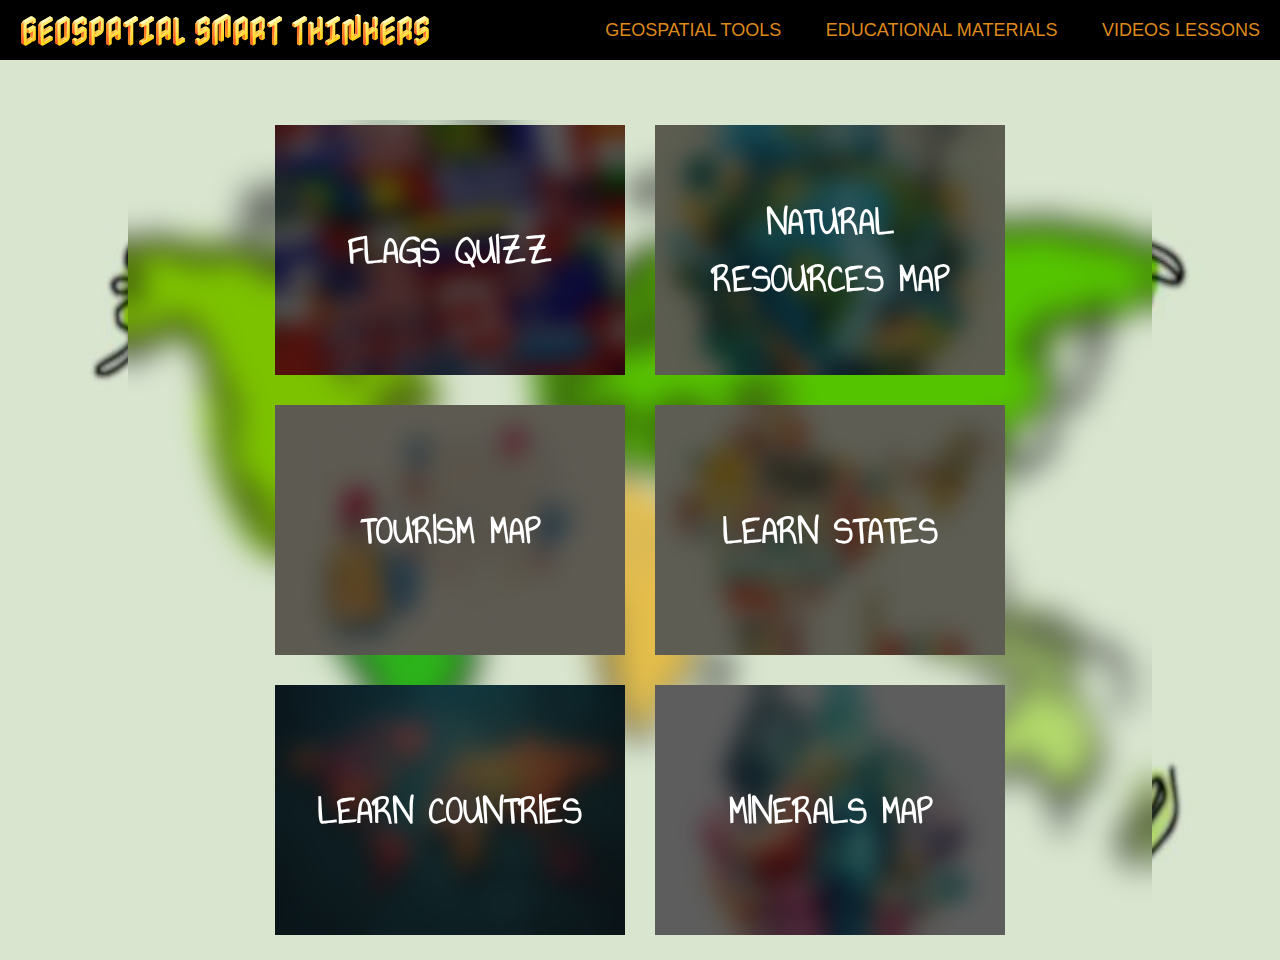
==== geospa.html @ d349dc16 "updated" ====
<!DOCTYPE html>
<html lang="en">
<head>
    <meta charset="UTF-8">
    <meta http-equiv="X-UA-Compatible" content="IE=edge">
    <meta name="viewport" content="width=device-width, initial-scale=1.0">
    <link rel="stylesheet" href="geospa.css">
    <link href='https://fonts.googleapis.com/css?family=Nabla' rel='stylesheet'>
    <link href='https://fonts.googleapis.com/css?family=Annie Use Your Telescope' rel='stylesheet'>
    <link href='https://fonts.googleapis.com/css?family=Amatic SC' rel='stylesheet'>
    <!-- <script src=""></script> -->
    <title>Geospatial tools</title>

</head>
<body>
    <div class="grid">
        <div class="navbar">
            <div class="logo">
                <a href="index.html" target="_blank">Geospatial Smart Thinkers</a>
            </div>

            <div class="links">
                <a href="geospa.html"  class="active">Geospatial tools</a>
                <a href="#" class="active">Educational materials</a>
                <a href="#" class="active">Videos lessons</a>
            </div>
        </div>

        <div class="container">
            <img src="hero_image.jpg" alt="dept image">
            <div class="grid_again">

                <!-- <div class="subjects"> -->
                  <a href="/Flags QUIZ/index.html">
                 <div class="box" id="flag">
                    <div id="blur">
                        <h4>Flags Quizz</h4>
                    </div>
                 </div>
                  </a>

                 <a href="remote-sensing.html"  target="_blank">
                    <div class="box" id="natural">
                        <div id="blur">
                       <h4>Natural Resources Map</h4>
                    </div>
                    </div>
                   </a>

                   <a href="remote-sensing.html"  target="_blank">
                    <div class="box" id="tourism">
                        <div id="blur">
                       <h4>Tourism Map</h4>
                    </div>
                    </div>
                   </a>

                   <a href="/States_India/states.html" target="_blank">
                    <div class="box" id="states">
                        <div id="blur">
                       <h4>Learn States</h4>
                    </div>
                    </div>
                   </a>

                   <a href="remote-sensing.html" target="_blank">
                    <div class="box" id="countries">
                        <div id="blur">
                       <h4>Learn Countries</h4>
                    </div>
                    </div>
                   </a>

                   <a href="remote-sensing.html" target="_blank">
                    <div class="box" id="mineral">
                        <div id="blur">
                       <h4>Minerals Map</h4>
                    </div>
                    </div>
                   </a>
                <!-- </div> -->
            </div>
        </div>
    </div>
</body>
</html>
---- geospa.css ----
*{
    margin: 0;
    padding: 0;
    /* background-color: antiquewhite; */
}
html,body{
    height: 100%;
    /* overflow: hidden; */
}
.grid{
   display: grid;
   grid-template-columns: repeat(12, 1fr);
}

.navbar{
    grid-column: 1/13;
    background-color: rgb(0, 0, 0);
    width: 100%;
    height:60px;
    display: flex;
    justify-content: space-between;
    align-items: center;
    text-transform: uppercase;
    font-family: 'Gill Sans', 'Gill Sans MT', Calibri, 'Trebuchet MS', sans-serif;
}

.navbar a{
    color: rgb(222, 137, 27);
    text-decoration: none;
    margin: 10px;
    padding: 10px 10px;
}

.navbar a.active {
    /* background-color:#232222 ; */
    /* color: orange; */
    /* font-size: 22px; */
  }
  
/* .navbar a:hover:not(.active) { */
    /* background-color:antiquewhite; */
    /* color: black; */
  /* } */

.logo{
    font-size: 30px; 
    font-family: 'Nabla';
}

.links a{
    font-size: 18px;
    /* font-family:'Annie Use Your Telescope'; */
}

.links a:hover{
    background-color: rgb(223, 136, 31);
    color:rgb(0, 0, 0);
    transition: 0.3s ease;
    font-weight: bold;
}

.container{
    grid-column:1/13;
    /* background-color:honeydew; */
    position: relative;
    display: flex;
    justify-content: center;
    height: 100vh;
}

.container img{
    width: 100%;
    height:100vh;
    /* opacity: 0.5; */
    /* z-index: -1; */
    
}
.grid_again{
    /* background-color: rgba(194, 190, 190, 0.267); */
    backdrop-filter: blur(15px);
    z-index: 1000;
    /* margin-top: 20px; */
    margin:60px auto;
    position: absolute;
    /* top:0; */
    /* left: 50%; */
    /* transform: translate(-50%,100%); */
    width: 80%;
    /* height: auto */
    display:flex;
    justify-content: center;
    align-items: center;
    flex-wrap: wrap;
    gap:20px;
}


.box{
    /* background-color: rgb(244, 144, 12); */
    width: 350px;
    height:250px;
    display: flex;
    justify-content: center;
    align-items: center;
    margin: 5px;
    position: relative;
    
}
.box:hover{
    box-shadow: 5px 5px 30px 3px rgb(0, 0, 0);
}

#flag{
    background-image: url(flags_wall.jpg);
    background-position: center;
    background-repeat: no-repeat;
    background-size: cover;
}
#natural{
    background-image: url(natural.avif);
    background-position: center;
    background-repeat: no-repeat;
    background-size: cover;
}
#tourism{
    background-image: url(travel_edit.jpg);
    background-position: center;
    background-repeat: no-repeat;
    background-size: cover;
}
#states{
    background-image: url(india_states.jpg);
    /* background-image: url(india_wall.jpg); */
    background-position: center;
    background-repeat: no-repeat;
    background-size: cover;
}
#countries{
    background-image: url(country.webp);
    background-position: center;
    background-repeat: no-repeat;
    background-size: cover;
}
#mineral{
    background-image: url(mineral_wall.avif);
    background-position: center;
    background-repeat: no-repeat;
    background-size: cover;
}

#blur{
    display: flex;
    justify-content: center;
    align-items: center;
    backdrop-filter: blur(12px);
    background-color: rgba(11, 10, 10, 0.664);
    padding: 20px 0;
    width: 100%;
    height:210px;
    /* margin: 10px; */
    position: absolute;
    /* top:10%; */
    color: rgb(255, 255, 255);
    text-transform: uppercase;
    /* font-family:'Nabla'; */
    font-family: 'Annie Use Your Telescope';
    font-size: 40px;
    text-align: center;
    text-wrap:balance;
    width: 100%;
}

#blur:hover{
    opacity: 0;
    transition: 0.8s all;
}
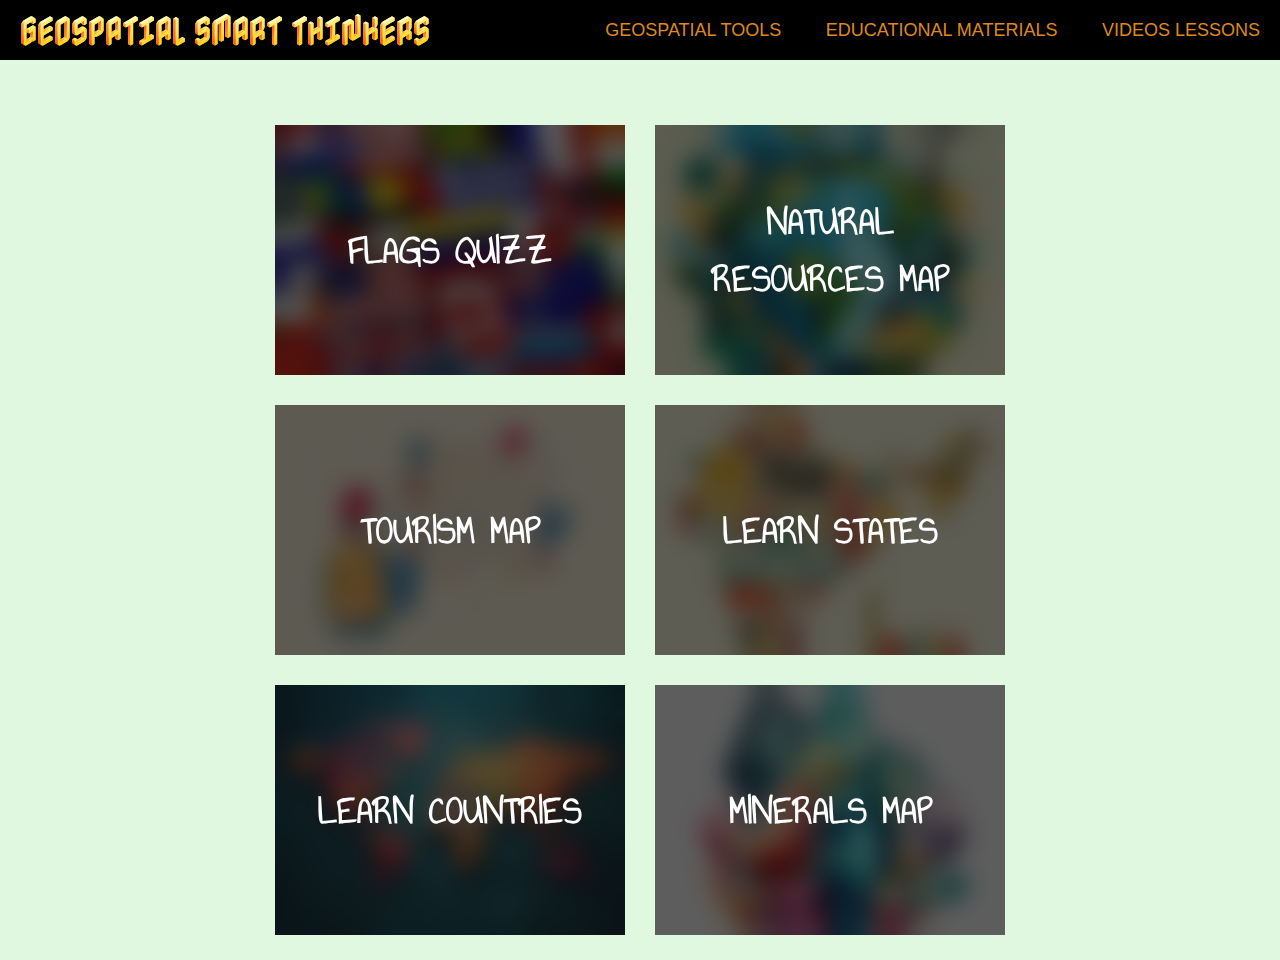
==== commit 2d12aa27: "upgraded" ====
--- a/geospa.html
+++ b/geospa.html
@@ -16,9 +16,12 @@
     <div class="grid">
         <div class="navbar">
             <div class="logo">
-                <a href="index.html" target="_blank">Geospatial Smart Thinkers</a>
+                <a href="index.html">Geospatial Smart Thinkers</a>
             </div>
 
+            <button class="hamburger" id="hamburger-btn">
+                <!-- <i class="fa fa-bars"></i> -->☰
+              </button>
             <div class="links">
                 <a href="geospa.html"  class="active">Geospatial tools</a>
                 <a href="#" class="active">Educational materials</a>
@@ -27,11 +30,11 @@
         </div>
 
         <div class="container">
-            <img src="hero_image.jpg" alt="dept image">
+            <!-- <img src="hero_image.jpg" alt="background image"> -->
             <div class="grid_again">
 
                 <!-- <div class="subjects"> -->
-                  <a href="/Flags QUIZ/index.html">
+                  <a href="./Flags QUIZ/index.html">
                  <div class="box" id="flag">
                     <div id="blur">
                         <h4>Flags Quizz</h4>
@@ -55,7 +58,7 @@
                     </div>
                    </a>
 
-                   <a href="/States_India/states.html" target="_blank">
+                   <a href="./States_India/states.html" target="_blank">
                     <div class="box" id="states">
                         <div id="blur">
                        <h4>Learn States</h4>
@@ -63,7 +66,7 @@
                     </div>
                    </a>
 
-                   <a href="remote-sensing.html" target="_blank">
+                   <a href="./countries/country.html" target="_blank">
                     <div class="box" id="countries">
                         <div id="blur">
                        <h4>Learn Countries</h4>
--- a/geospa.css
+++ b/geospa.css
@@ -6,6 +6,7 @@
 html,body{
     height: 100%;
     /* overflow: hidden; */
+    background-color:rgb(224, 247, 224);
 }
 .grid{
    display: grid;
@@ -47,6 +48,10 @@
     font-family: 'Nabla';
 }
 
+.hamburger{
+    display: none;
+}
+
 .links a{
     font-size: 18px;
     /* font-family:'Annie Use Your Telescope'; */
@@ -61,7 +66,7 @@
 
 .container{
     grid-column:1/13;
-    /* background-color:honeydew; */
+    /* background-color:rgb(224, 247, 224); */
     position: relative;
     display: flex;
     justify-content: center;
@@ -173,4 +178,71 @@
 #blur:hover{
     opacity: 0;
     transition: 0.8s all;
+}
+
+/* for mobile screens*/
+@media only screen and (max-width:600px) {
+    .logo{
+        font-size: 23px;
+    }
+    .links{
+        display: none;
+    }
+    .container{
+        /* background-color: blue; */
+        margin: 5px;
+    }
+    .grid_again{
+        /* background-color: black; */
+        padding:10px;
+        /* margin-bottom: 20px; */
+    }
+
+    .hamburger{
+        display: block;
+        background-color: black;
+        color: rgb(243, 197, 32);
+        border: none;
+        font-size: 25px;
+        font-weight: bolder;
+        margin: 5px;
+        cursor:pointer;
+    }
+}
+
+/* for tablet screens */
+@media only screen and (max-width:1108px) {
+    .navbar{
+        height: 65px;
+        width: 100%;
+        margin: 0;
+        padding: 0;
+    }
+    .logo{
+        font-size: 25px;
+        /* padding: 10px; */
+    }
+    .links{
+        display: none;
+    }
+    .container{
+        /* background-color: blue; */
+        margin: 5px;
+    }
+    .grid_again{
+        /* background-color: black; */
+        padding:10px;
+        /* margin-bottom: 20px; */
+    }
+
+    .hamburger{
+        display: block;
+        background-color: black;
+        color: rgb(243, 197, 32);
+        border: none;
+        font-size: 25px;
+        font-weight: bolder;
+        margin: 5px;
+        cursor:pointer;
+    }
 }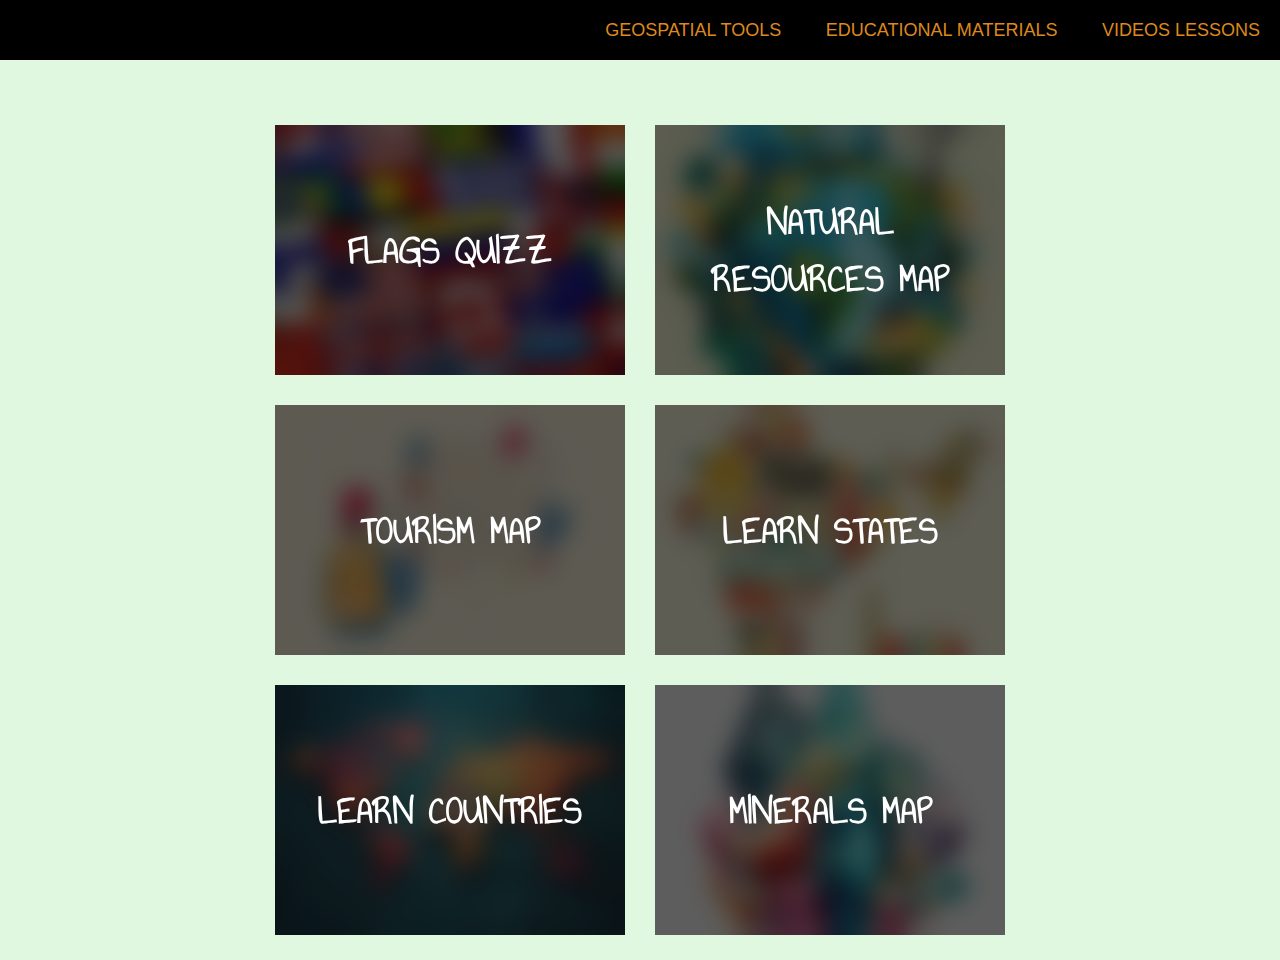
==== commit 9781e276: "Update geospa.html" ====
--- a/geospa.html
+++ b/geospa.html
@@ -16,7 +16,7 @@
     <div class="grid">
         <div class="navbar">
             <div class="logo">
-                <a href="index.html">Geospatial Smart Thinkers</a>
+<!--                 <a href="index.html">Geospatial Smart Thinkers</a> -->
             </div>
 
             <button class="hamburger" id="hamburger-btn">
@@ -86,4 +86,4 @@
         </div>
     </div>
 </body>
-</html>+</html>
--- a/geospa.css
+++ b/geospa.css
@@ -183,7 +183,7 @@
 /* for mobile screens*/
 @media only screen and (max-width:600px) {
     .logo{
-        font-size: 23px;
+        font-size: 20px;
     }
     .links{
         display: none;
@@ -245,4 +245,4 @@
         margin: 5px;
         cursor:pointer;
     }
-}+}
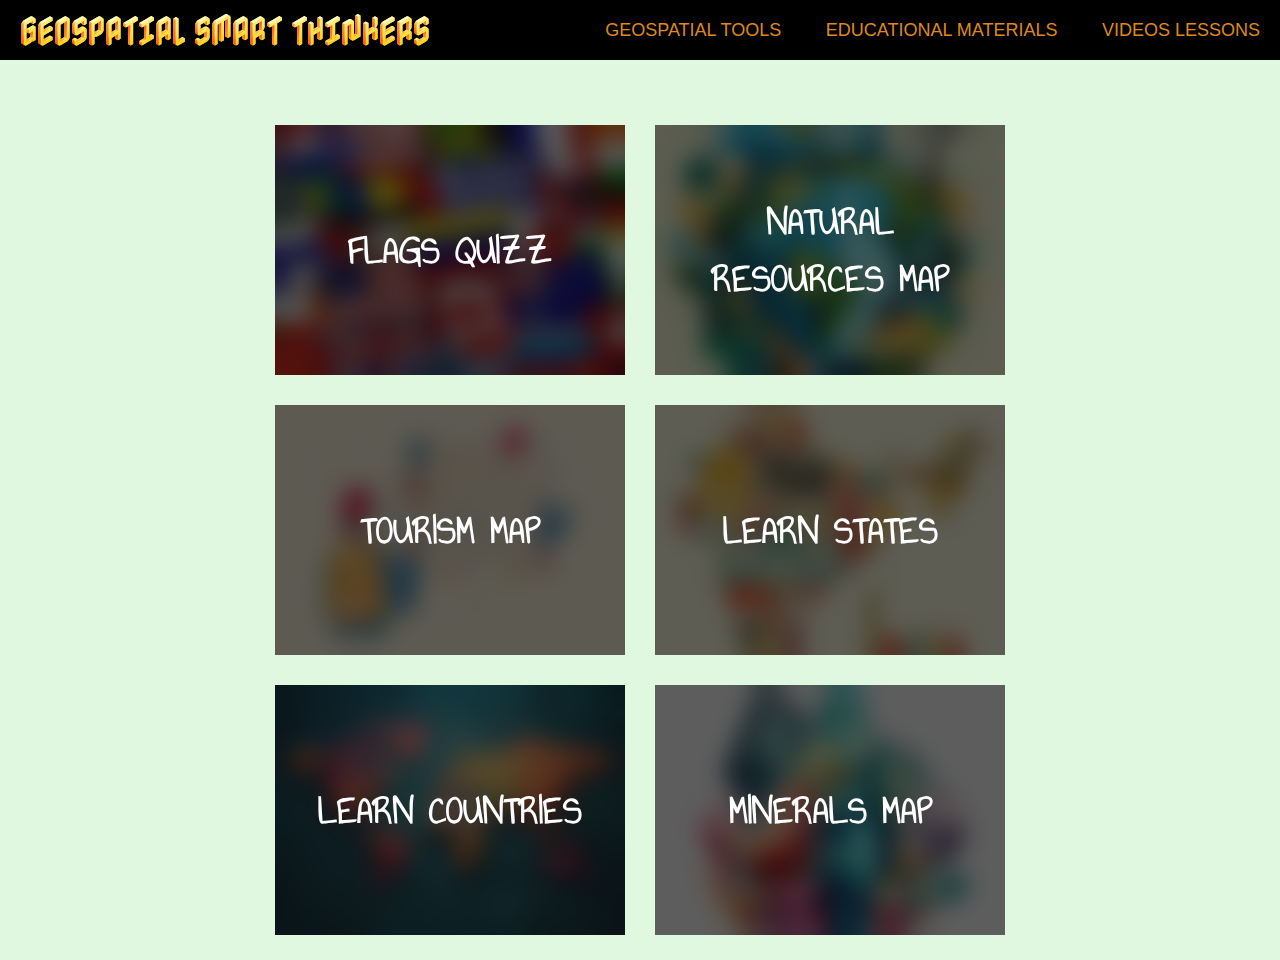
==== commit 98fb008c: "Update geospa.html" ====
--- a/geospa.html
+++ b/geospa.html
@@ -16,7 +16,7 @@
     <div class="grid">
         <div class="navbar">
             <div class="logo">
-<!--                 <a href="index.html">Geospatial Smart Thinkers</a> -->
+                <a href="index.html">Geospatial Smart Thinkers</a>
             </div>
 
             <button class="hamburger" id="hamburger-btn">
